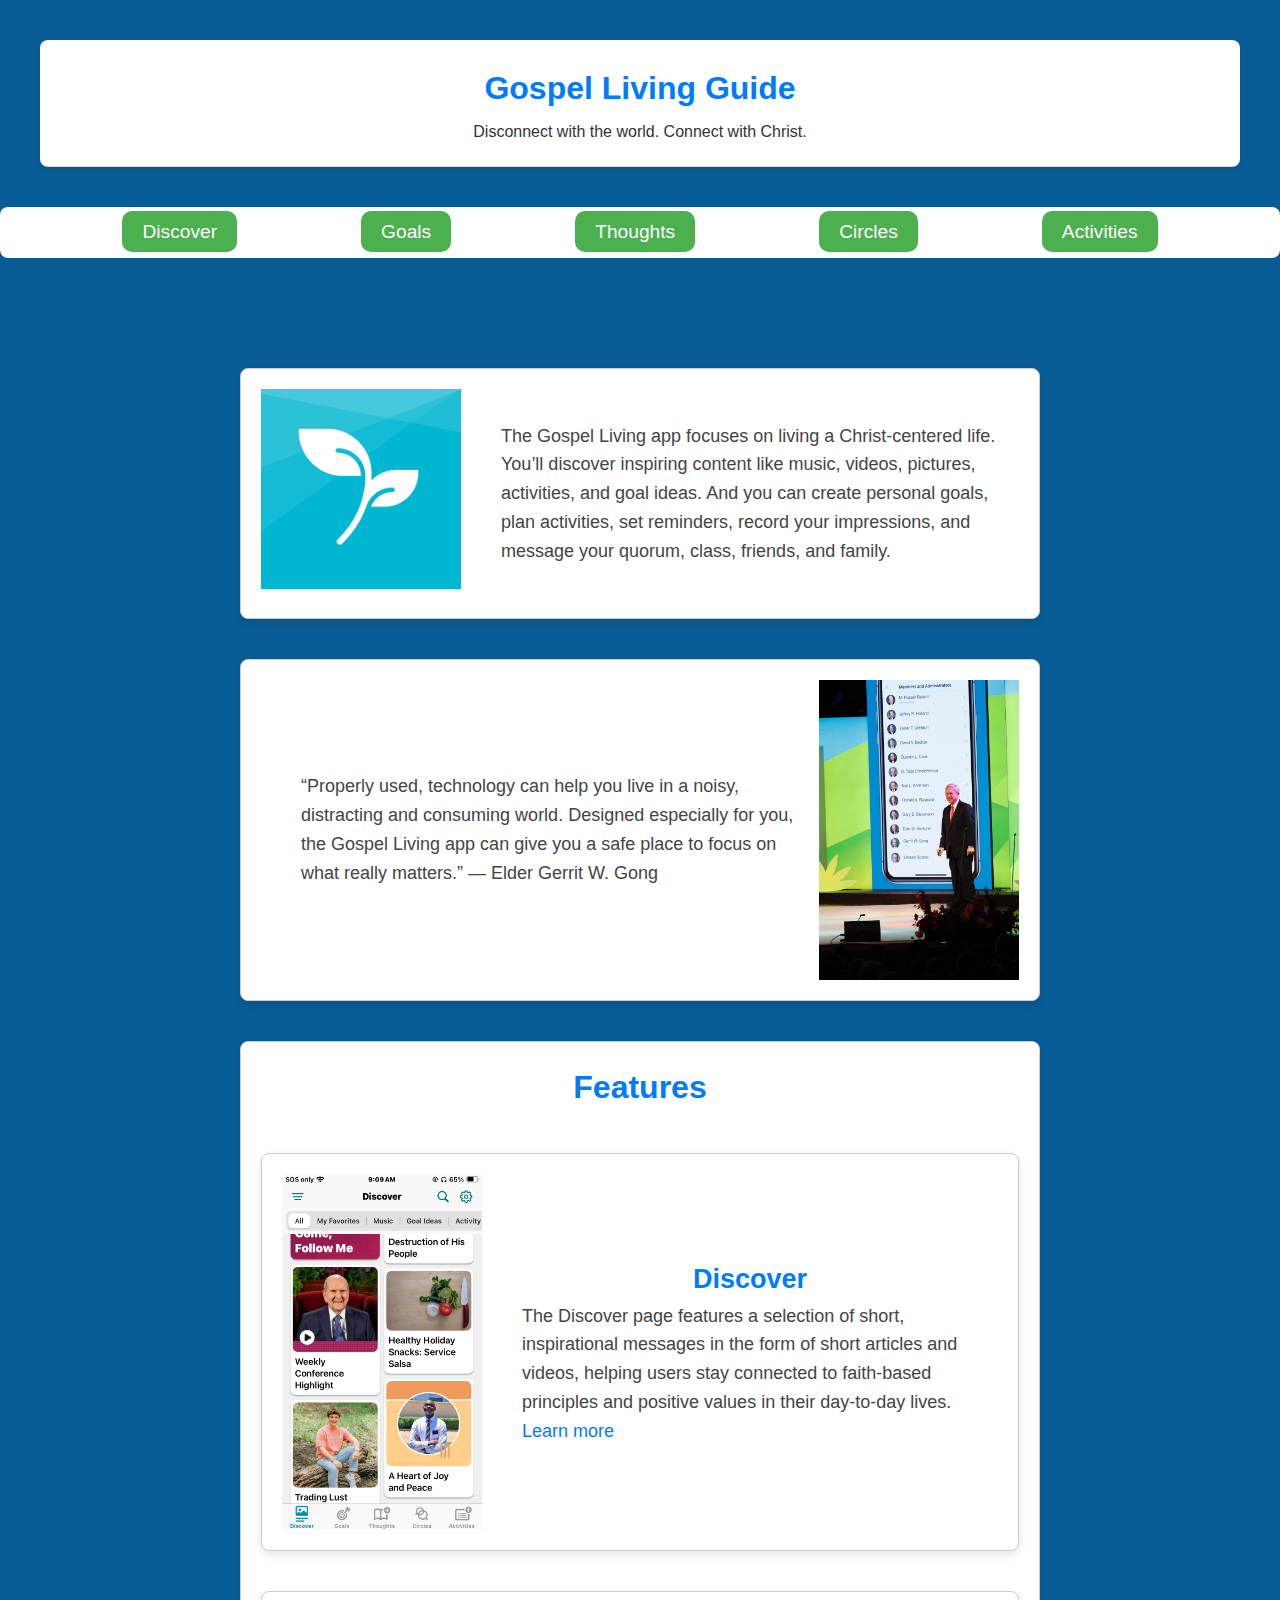
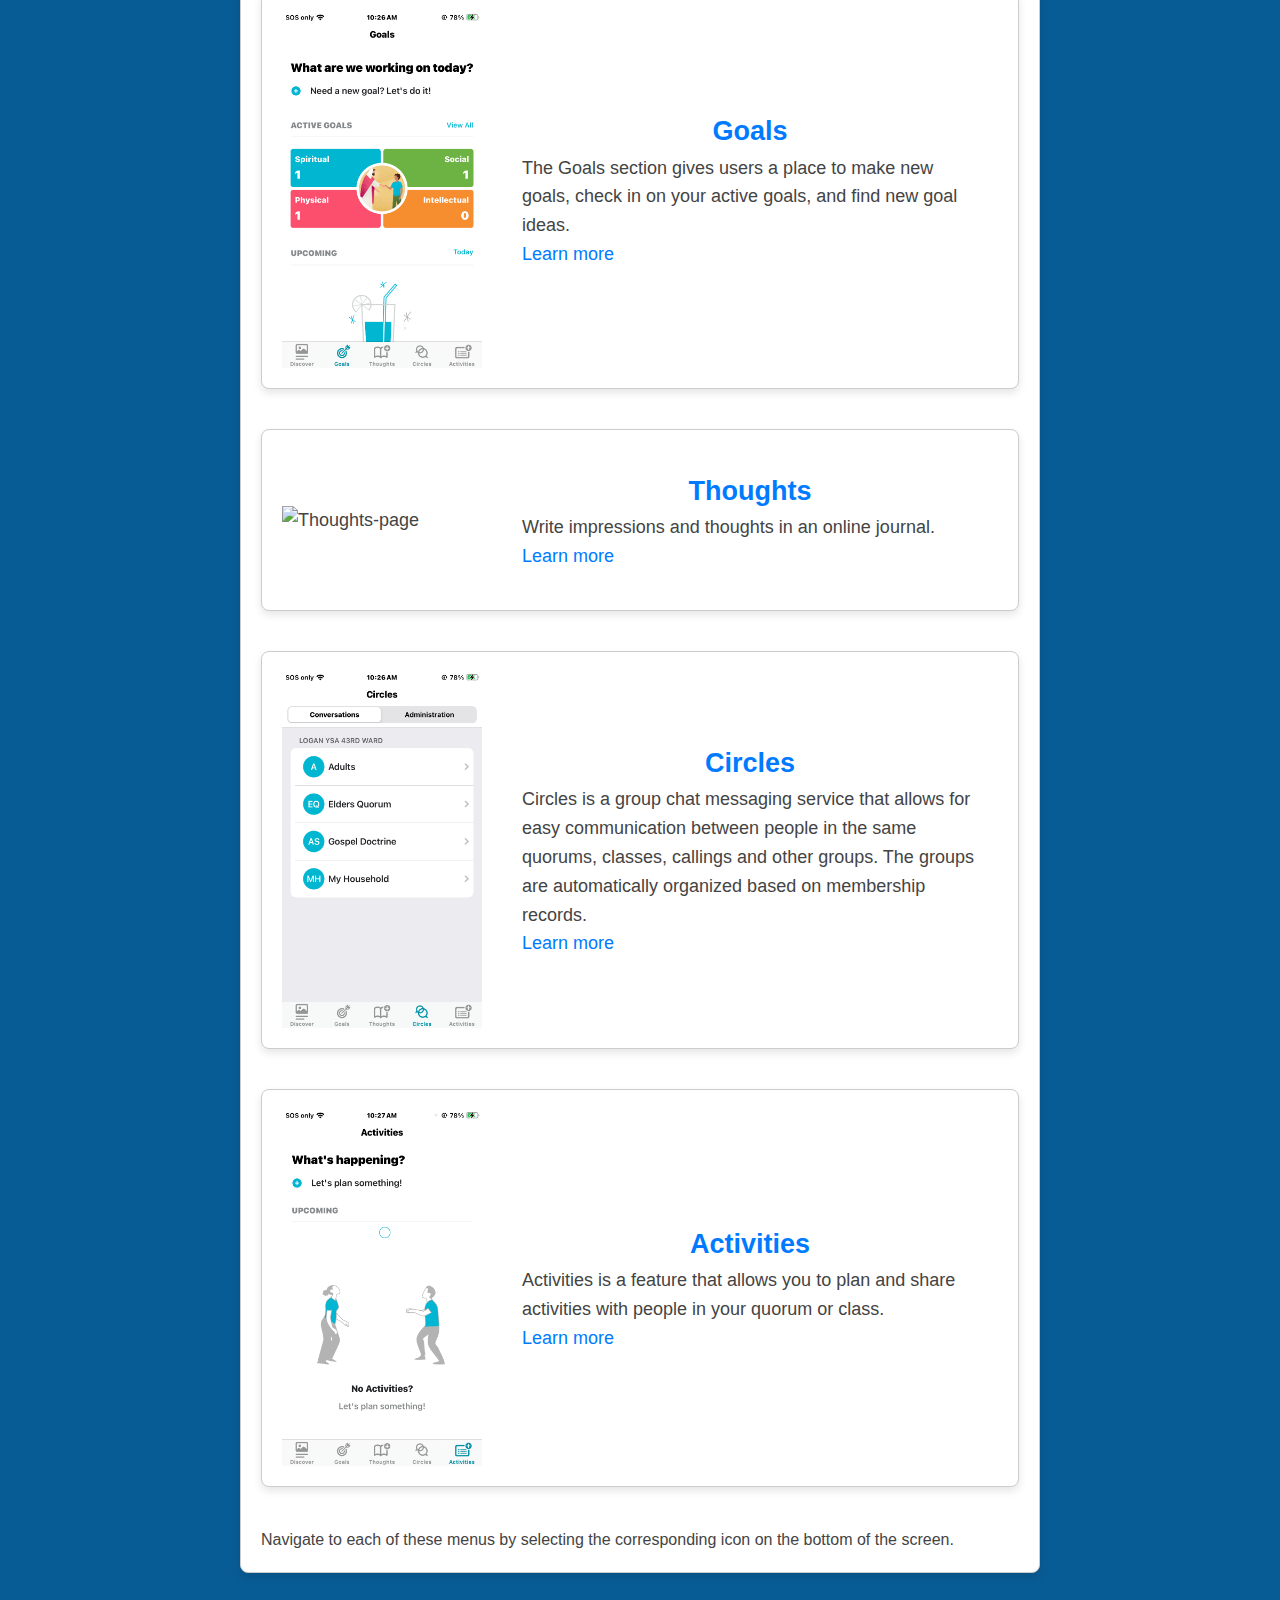
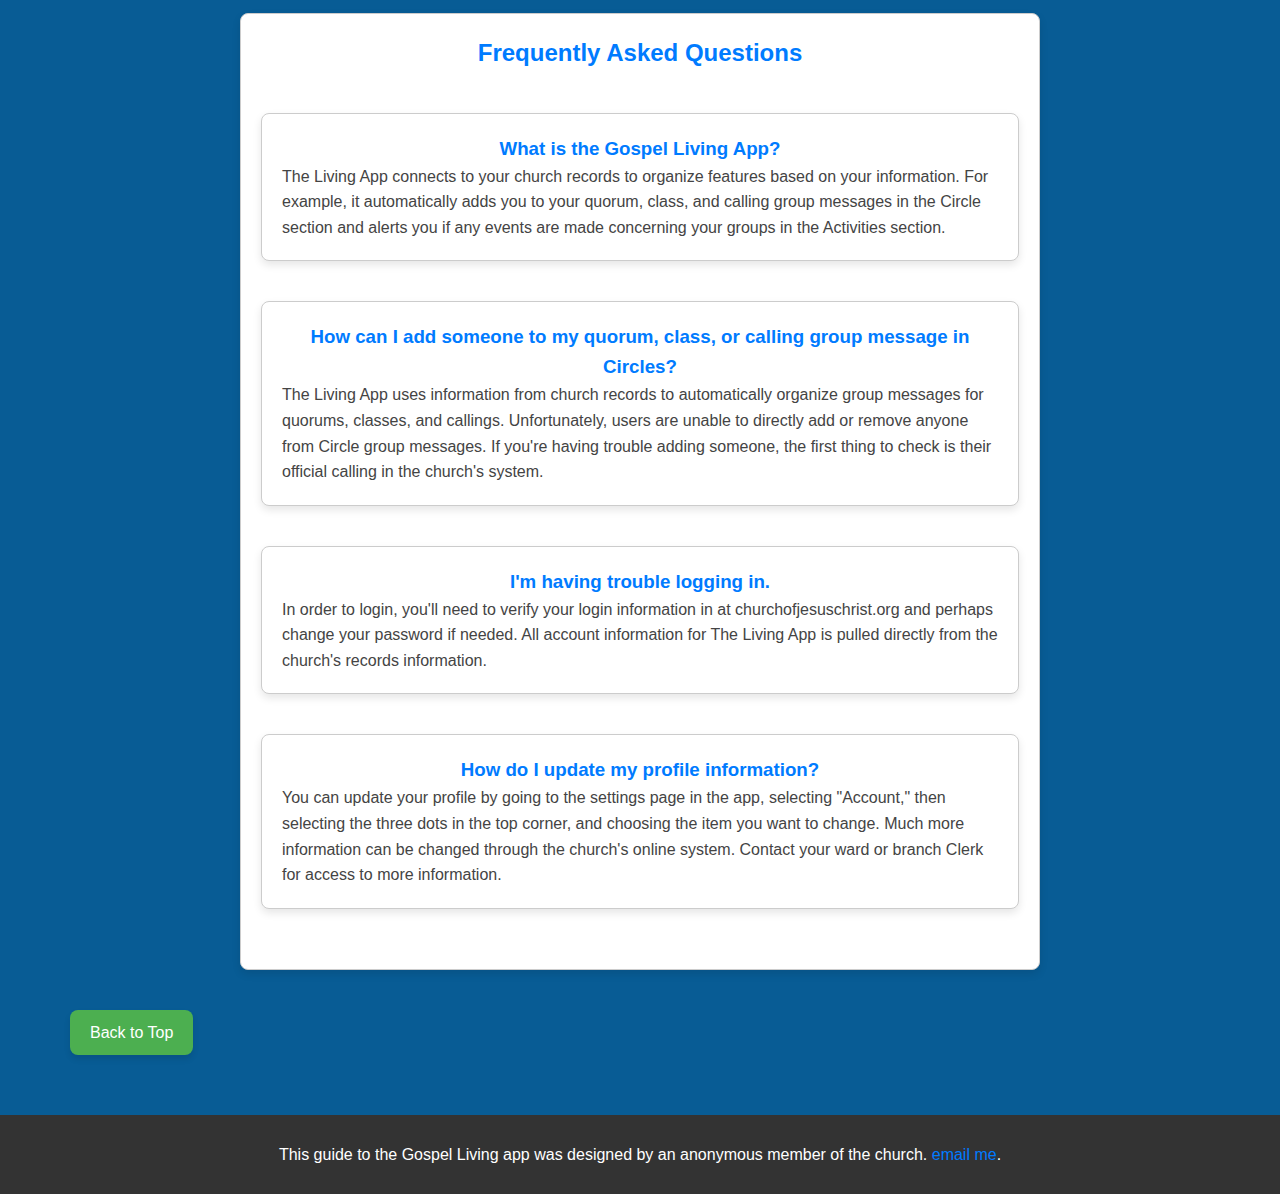
==== index.html @ 6dd14678 "moving index file to root" ====
<!DOCTYPE html>
<html lang="en">
<head>
  <meta charset="UTF-8">
  <meta name="viewport" content="width=device-width, initial-scale=1.0">
  <title>Living App Help</title>
  <link rel="stylesheet" href="directory/styles.css">
</head>

<body>

  <!-- Header Section -->
  <header id="header" class="header">
    <h1>Gospel Living Guide</h1>
    <p>Disconnect with the world. Connect with Christ.</p>
  </header>


   <!-- Navigation bar -->
   <nav id="navbar" class="navbar">
    <ul class="nav-links">
      <li><a href="directory/discover-instructions.html">Discover</a></li>
      <li><a href="directory/goals-instructions.html">Goals</a></li>
      <li><a href="directory/thoughts-instructions.html">Thoughts</a></li>
      <li><a href="directory/circles-instructions.html">Circles</a></li>
      <li><a href="directory/activities-instructions.html">Activities</a></li>
    </ul>
  </nav>
  
  <!-- Main Content Section -->
  <main>
    <!-- Introduction with image -->
    <div class="picture-paragraph">
      <div class="img">
        <img src="directory/Logo.png" alt="Gospel Living logo">
      </div>
      <p>The Gospel Living app focuses on living a Christ-centered life. You’ll discover inspiring content like music, videos, pictures, activities, and goal ideas. And you can create personal goals, plan activities, set reminders, record your impressions, and message your quorum, class, friends, and family.</p>
    </div>

    <!-- Quote from Elder Gerrit W. Gong -->
    <div class="picture-paragraph">
      <div class="img">
       
      </div>
      <p>“Properly used, technology can help you live in a noisy, distracting and consuming world. Designed especially for you, the Gospel Living app can give you a safe place to focus on what really matters.” — Elder Gerrit W. Gong</p>
     <img src="directory/Gerrit W Gong.jpg" alt="Elder Gerrit W. Gong">
    </div>
  
   

    <!--Features-->
  <section id="section" class="faq-item">
    <div>
      <h1>Features</h1>
    </div>

  <div class="picture-paragraph" >
    <img class= "img-feature" src="directory/iOS-Discover-Home.jpeg" alt="Discover-page">
    <article class="features-list">
      <h2>Discover</h2>
      <p>The Discover page features a selection of short, inspirational messages in the form of short articles and videos, 
        helping users stay connected to faith-based principles and positive values in their day-to-day lives.</p><a href="discover-instructions.html">Learn more</a>
    </article>
  </div>

  <div class="picture-paragraph">
    <img class="img-feature" src="directory/iOS-Goals-Home.PNG" alt="Goals-page">
    <article class="features-list">
      <h2>Goals</h2>
      <p>The Goals section gives users a place to make new goals, check in on your active goals, and find new goal ideas.</p><a href="goals-instructions.html">Learn more</a>
    </article>
  </div>

  <div class="picture-paragraph">
    <img class="img-feature" src="directory/iOS-thoughts- Home.PNG" alt="Thoughts-page">
    <article class="features-list">
      <h2>Thoughts</h2>
      <p>Write impressions and thoughts in an online journal.</p><a href="directory/thoughts-instructions.html">Learn more</a>
    </article>
  </div>

  <div class="picture-paragraph">
    <img class="img-feature" src="directory/iOS-Circles-Home.PNG" alt="Circles-page">
    <article class="features-list">
      <h2>Circles</h2>
      <p>Circles is a group chat messaging service that allows for easy communication between people in the same quorums, classes, callings and other groups. 
        The groups are automatically organized based on membership records.</p><a href="directory/circles-instructions.html" >Learn more</a>
    </article>
  </div>

  <div class="picture-paragraph">
    <img class="img-feature" src="directory/iOS-Activities-Home.PNG" alt="Activities-page">
    <article class="features-list">
      <h2>Activities</h2>
      <p>Activities is a feature that allows you to plan and share activities with people in your quorum or class.</p> <a href="activities-instructions.html">Learn more</a>
    </article>
    </div>
  <p>Navigate to each of these menus by selecting the corresponding icon on the bottom of the screen.</p>
  </section>
    
  
   

    <!-- FAQ Section -->
    <section id="faq" class="faq-item">
      <h2>Frequently Asked Questions</h2>
      <article class="faq-item">
        <h3>What is the Gospel Living App?</h3>
        <p>The Living App connects to your church records to organize features based on your information. For example, it automatically adds you to your quorum, class, and calling group messages in the Circle section and alerts you if any events are made concerning your groups in the Activities section.</p>
      </article>
      <article class="faq-item">
        <h3>How can I add someone to my quorum, class, or calling group message in Circles?</h3>
        <p>The Living App uses information from church records to automatically organize group messages for quorums, classes, and callings. Unfortunately, users are unable to directly add or remove anyone from Circle group messages. If you're having trouble adding someone, the first thing to check is their official calling in the church's system.</p>
      </article>
      <article class="faq-item">
        <h3>I'm having trouble logging in.</h3>
        <p>In order to login, you'll need to verify your login information in at churchofjesuschrist.org and perhaps change your password if needed. All account information for The Living App is pulled directly from the church's records information.</p>
      </article>
      <article class="faq-item">
        <h3>How do I update my profile information?</h3>
        <p>You can update your profile by going to the settings page in the app, selecting "Account," then selecting the three dots in the top corner, and choosing the item you want to change. Much more information can be changed through the church's online system. Contact your ward or branch Clerk for access to more information.</p>
      </article>
    </section>
  <div>
    <a href=#header class="scroll-to-top-button">Back to Top</a>
  </div>
  </main>

  
  <footer>
    <p class="centered-paragraph">This guide to the Gospel Living app was designed by an anonymous member of the church. <a href="mailto:isaac2ferg3@gmail.com">email me</a>.</p>
  </footer>

</body>
</html>
---- directory/styles.css ----
/* Global Reset */
* {
  margin: 0;
  padding: 0;
  box-sizing: border-box;
}

html {
  scroll-behavior: smooth;
}

/* Body Styles */
body {
  font-family: 'Arial', 'Helvetica', sans-serif;
  background-color: #085c95; 
  color: #444; 
  margin: 0;
  padding: 0;
  line-height: 1.6;
}

h1, h2, h3 {
  text-align: center;
  color: #007BFF; 
}

/* Header Styles */
.header {
  background-color: #fff;
  color: #333;
  text-align: center;
  padding: 20px 10px;
  margin-left: auto;
  margin-right: auto;
  margin-top: 40px;
  border-bottom: 1px solid #ddd;
  box-shadow: 0 2px 4px rgba(0, 0, 0, 0.1);
  font-family: Helvetica;
  line-height: 1.8;
  border-radius: 8px;
  width: 100%;
  max-width: 1200px;
}

/* FAQ Section */
.faq-item {
  margin-bottom: 15px;
  background-color: #fff;
  padding: 30px;
  border: 1px solid #ccc;
  border-radius: 8px;
  box-shadow: 0 4px 8px rgba(0, 0, 0, 0.1);
  padding: 20px;
  margin: 40px auto;
  max-width: 800px;
  box-sizing: border-box; 
}

/* Footer */
footer {
  text-align: center;
  padding: .1rem;
  background-color: #333;
  color: #fff;
  position: relative; 
  width: 100%;
  margin-top: 30px;
  
}

/*List styles*/

ol.top-level{
  padding: 20px;
}


/* Links */
a {
  color: #007bff;
  text-decoration: none;
}

a:hover {
  text-decoration: underline;
}

/* Centered Content */
.centered-paragraph {
  text-align: center;
  color: white;
  padding: 25px
}

/* Back to Home Button */
.back-to-home-button {
  display: inline-block;
  padding: 10px 20px;
  font-size: 16px;
  text-decoration: none;
  color: white;
  background-color: #4CAF50;
  border: none;
  border-radius: 8px;
  box-shadow: 0 4px 6px rgba(0, 0, 0, 0.1);
  transition: all 0.3s ease;
  position: fixed;
  top: 10px;
  right: 10px;
  z-index: 1000;
}

.back-to-home-button:hover {
  background-color: #419543;
  box-shadow: 0 6px 8px rgba(0, 0, 0, 0.2);
  transform: scale(1.05);
}

.back-to-home-button:active {
  background-color: #003f7f;
  box-shadow: 0 3px 4px rgba(0, 0, 0, 0.2);
  transform: scale(0.98);
}

/* Scroll to Top button*/
.scroll-to-top-button {
  display: inline-block;
  padding: 10px 20px;
  font-size: 16px;
  text-decoration: none;
  color: white;
  background-color: #4CAF50;
  border: none;
  border-radius: 8px;
  box-shadow: 0 4px 6px rgba(0, 0, 0, 0.1);
  transition: all 0.3s ease;
  position: bottom;
  top: 10px;
  right: 10px;
  z-index: 1000;
}

.scroll-to-top-button:hover {
  background-color: #419543;
  box-shadow: 0 6px 8px rgba(0, 0, 0, 0.2);
  transform: scale(1.05);
}

.scroll-to-top-button:active {
  background-color: #003f7f;
  box-shadow: 0 3px 4px rgba(0, 0, 0, 0.2);
  transform: scale(0.98);
}

/* General Paragraph */
.general-paragraph {
  background-color: #fff;
  padding: 15px;
  border: 1px solid #ccc;
  border-radius: 8px;
  box-shadow: 0 4px 8px rgba(0, 0, 0, 0.1);
  padding: 20px;
  margin: 40px auto;
  max-width: 800px;
  box-sizing: border-box; 
}

.general-paragraph li {
  margin: 20px;
  padding: 10px;
}

.general-paragraph li b {
  color: #007BFF;
}

.general-paragraph li b:hover {
  text-decoration: underline;
  cursor: pointer;
}

.general-paragraph h1 {
  font-size: 24px;
  color: #333;
  font-weight: bold;
  text-align: left;
  margin-bottom: 20px;
}

/* Responsive Design */
@media (max-width: 768px) {
  .tabs {
    flex-direction: column;
  }

  .side-menu {
    width: 250px;
  }

  section {
    margin: 10px;
    padding: 15px;
  }

  
}

/* NavBar */
.navbar {
  background-color: #fff;
  padding: 10px 20px;
  text-align: center;
  border-radius: 8px;
  margin: 40px auto;
}

.nav-links {
  list-style-type: none;
  display: flex;
  justify-content: center;
  gap: 10%; 
  padding: 0;
  margin: 0;
}

.nav-links li {
  margin: 0;
}

.nav-links a {
  text-decoration: none;
  color: #fff;
  background-color: #4CAF50;
  font-size: 1.2em;
  padding: 10px 20px;
  border-radius: 10px;
  transition: background-color 0.3s ease;
}

.nav-links a:hover {
  background-color: #45a049;
  text-decoration: underline;
  cursor: pointer;
}

.nav-links a:focus {
  outline: none;
  box-shadow: 0 0 5px 2px rgba(72, 153, 77, 0.6);
}


@media (max-width: 600px) {
  .navbar {
    padding: 15px 10px; 
    text-align: left; 
  }

  .nav-links {
    flex-direction: column;
    justify-content: flex-start; 
    gap: 10px; 
    padding: 0;
    margin-top: 20px; 
  }

  .nav-links a {
    padding: 15px; 
    font-size: 1em; 
    width: 100%;
    box-sizing: border-box; 
    text-align: center; 
  }
}




main {
  width: 100%;
  max-width: 1200px; 
  margin: 0 auto; 
  padding: 30px; 
}

/* Image Styling */
img {
  width: 100%; 
  height: auto; 
}

.img-feature {
  width: 35%;
  height: auto;
}

.features-list {
  width: 75%;
  text-align: none;
  padding: 20px;

}

.picture-paragraph {
  display: flex;
  gap: 20px;
  align-items: center;
  justify-content: flex-start;
  background-color: #fff;
  padding: 30px;
  border: 1px solid #ccc;
  border-radius: 8px;
  box-shadow: 0 4px 8px rgba(0, 0, 0, 0.1);
  padding: 20px;
  margin: 40px auto;
  max-width: 800px;
  box-sizing: border-box; 
  font-size: large;
  


}

.picture-paragraph .img {
  margin-right: 20px;
  
}

.picture-paragraph img {
  max-width: 200px;
  height: auto;
  align-items: left;
 
}

.picture-paragraph p {
  flex: 1;
  max-width: 700px;
  line-height: 1.6;
}




/* Content Box Styling */
.content-box {
  font-size: large;
  display: flex;
  flex-direction: column; 
  box-shadow: 0 4px 6px rgba(0, 0, 0, 0.1);
  border-radius: 8px;
  background-color: #ffffff;
  padding: 20px;
  
  margin: 40px auto;
  max-width: 800px;
  box-sizing: border-box; 
  float: center;
}


.content-box img {
  display: block; 
  max-width: 60%; 
  height: auto; 
  border-radius: 8px;
  object-fit: cover; 
  margin: 16px 0; 
  margin-left: 0; 
  border: 3px solid #0078d4;
}


.content-box .text-content {
  flex: 1;
  display: flex;
  flex-direction: column; 
  gap: 16px; 
  
}


.content-box .text-content h2,
.content-box .text-content h3 {
  margin: 0;
  font-size: 1.75em; 
  color: #333;
}


.content-box .text-content p {
  margin: 0;
  font-size: 11em; 
  color: #555;
  line-height: 1.8; 
}

.content-box .text-content ul {
  margin: 0;
  padding-left: 30px; 
  list-style: disc; 
  font-size: 1.1em; 
  color: #555;
  padding-left: 20px;
}

.content-box .text-content ul li {
  margin-bottom: 10px; 
  display: flex;
  align-items: center; 
}

.content-box .text-content ul li img {
  max-width: 20px; 
  height: 20px;
  margin-right: 10px; 
  border-radius: 4px;
  object-fit: cover;
}


@media (max-width: 768px) {
  .content-box {
    padding: 30px;
    margin: 20px;
  }

  .content-box .text-content h2,
  .content-box .text-content h3 {
    font-size: 1.5em; 
  }

  .content-box .text-content ul li img {
    max-width: 18px; 
    height: 18px;
  }

  .content-box .text-content p,
  .content-box .text-content ul {
    font-size: 1em; 
  }
}


@media (max-width: 768px) {
  img {
    display: none;
  }
  body {
    margin: 5px;
}
}
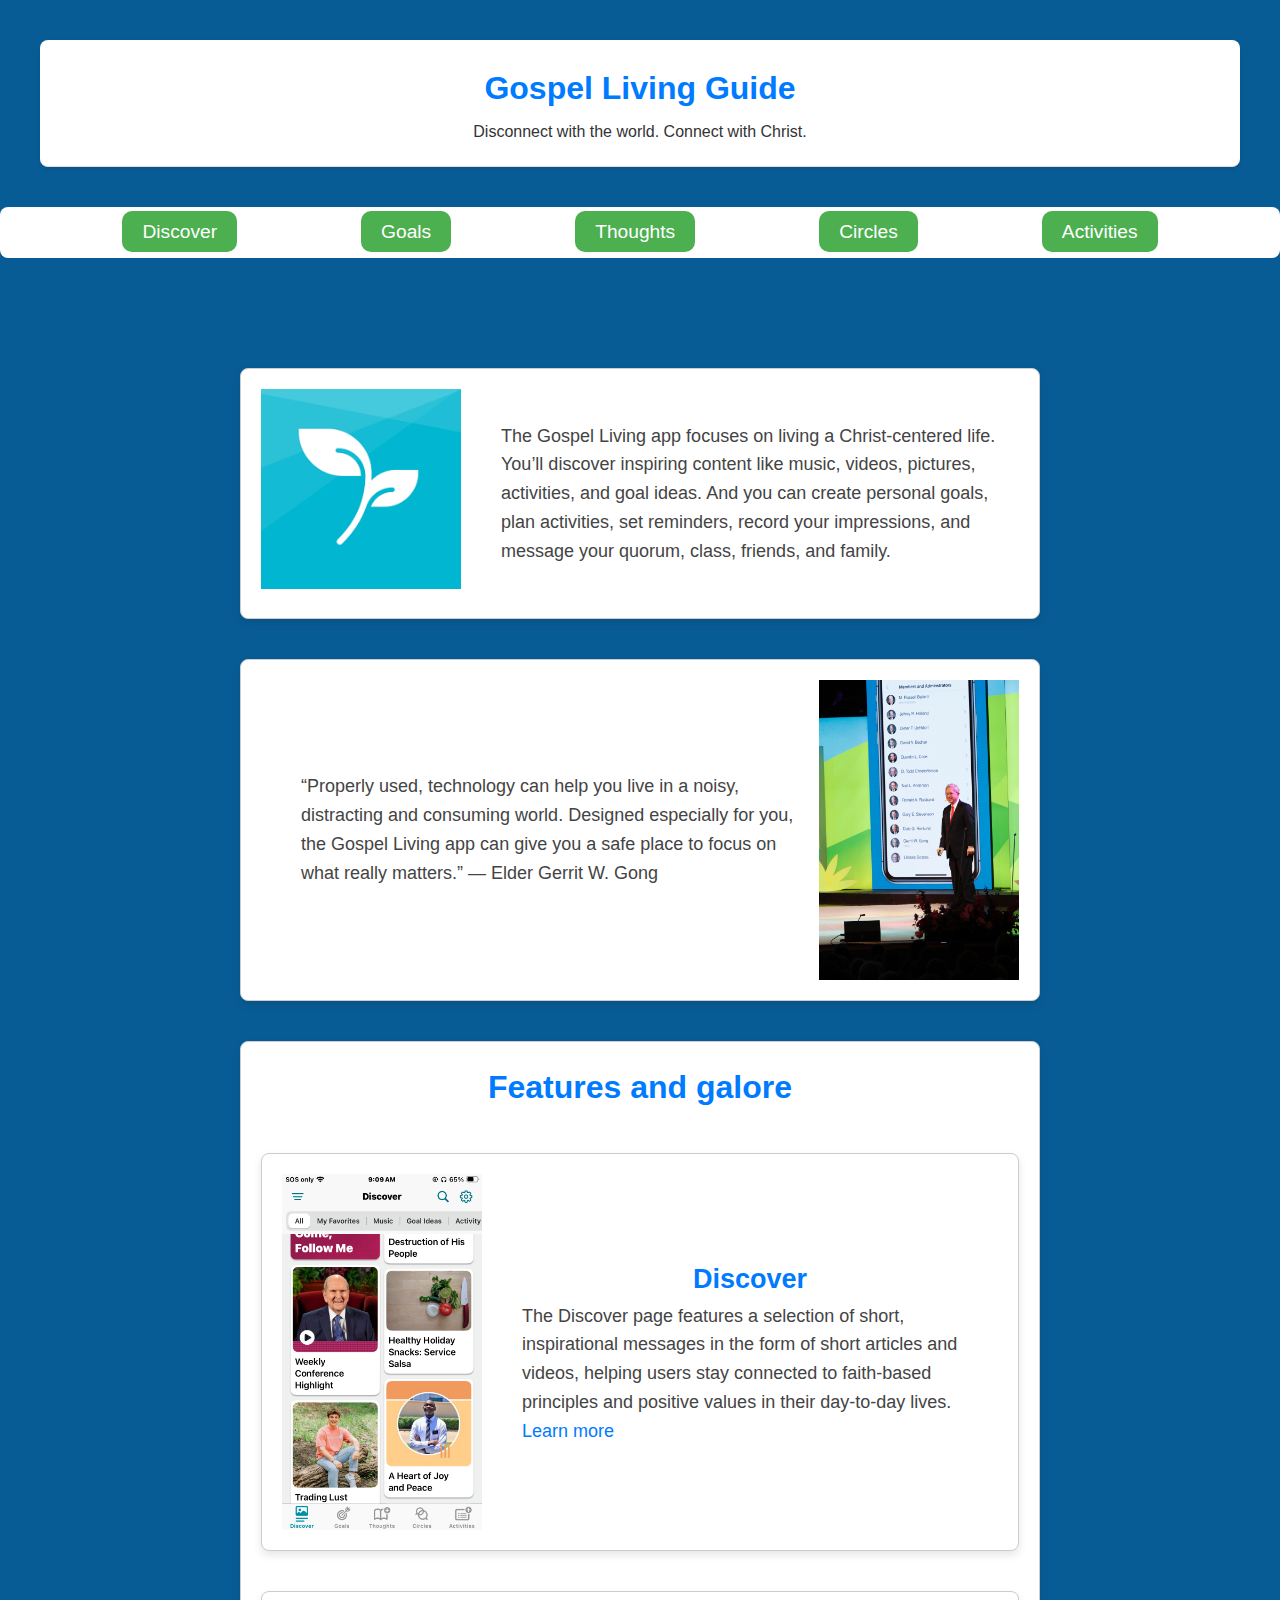
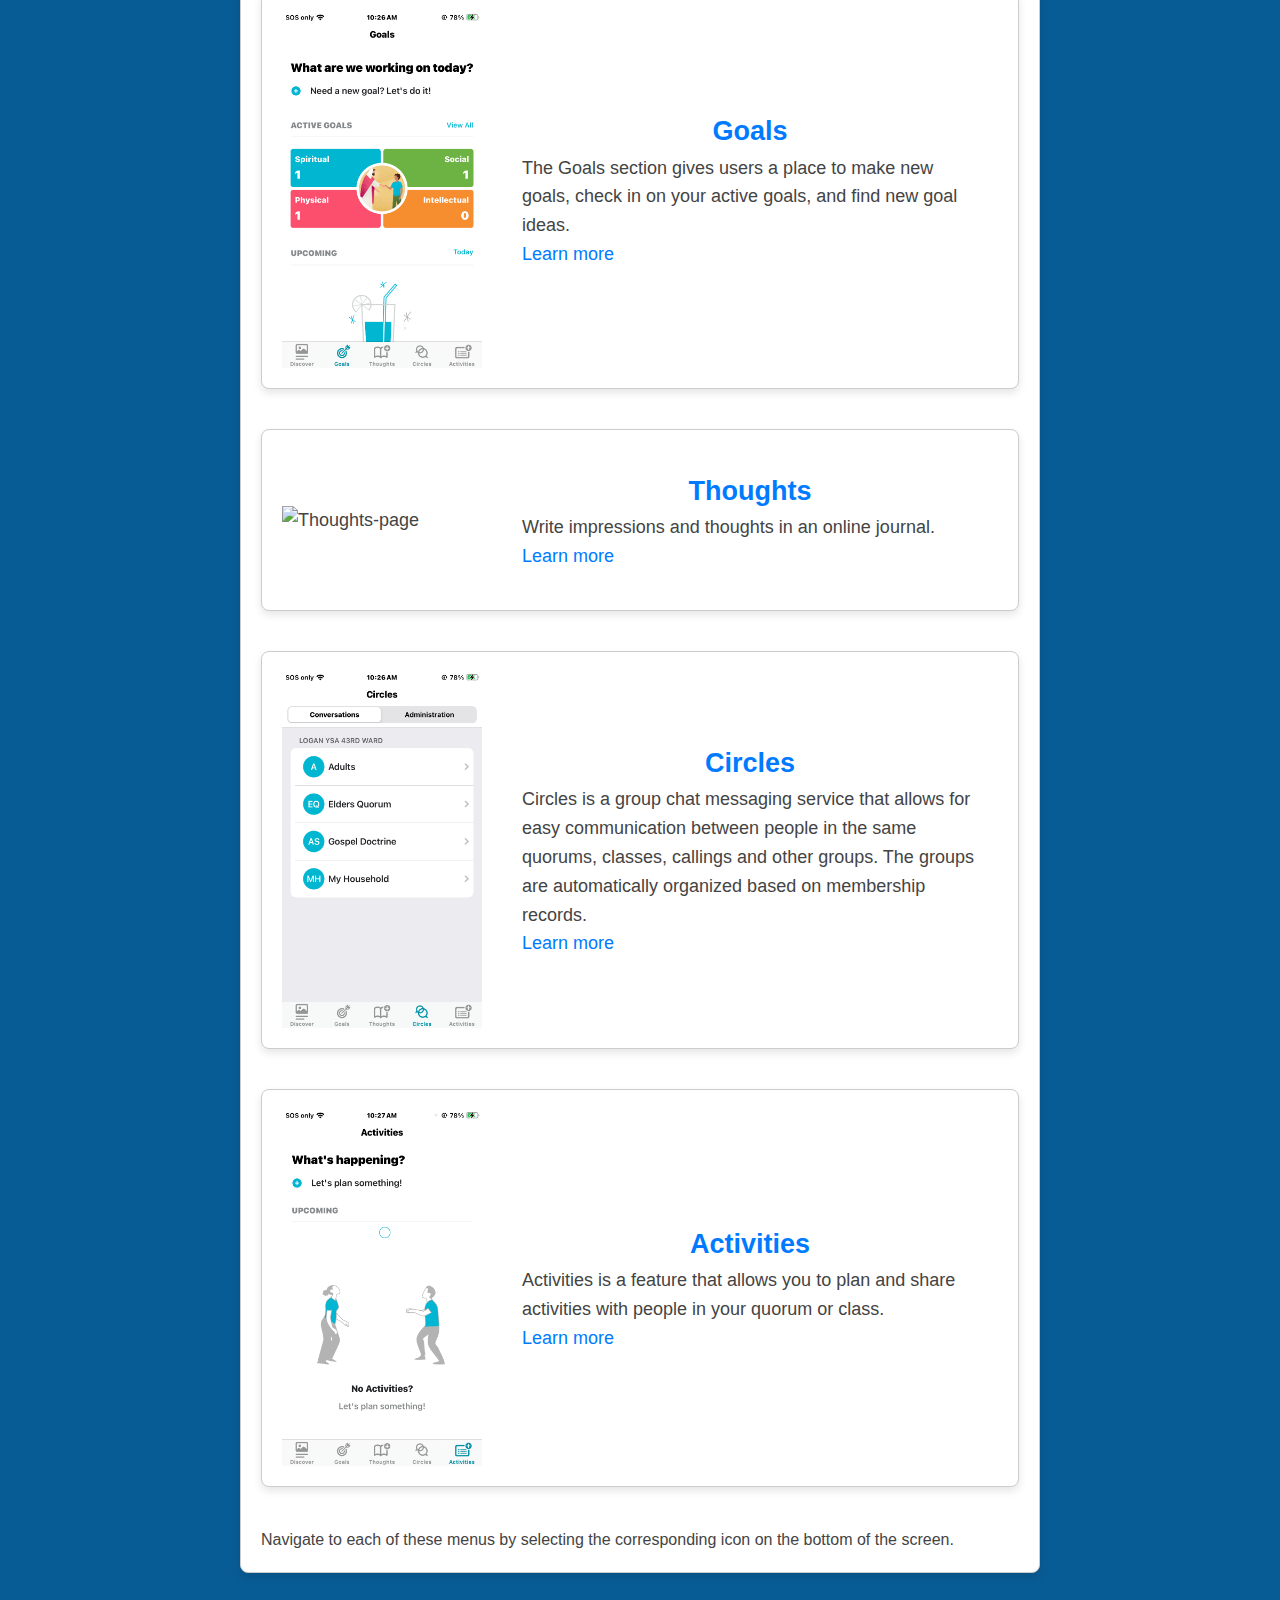
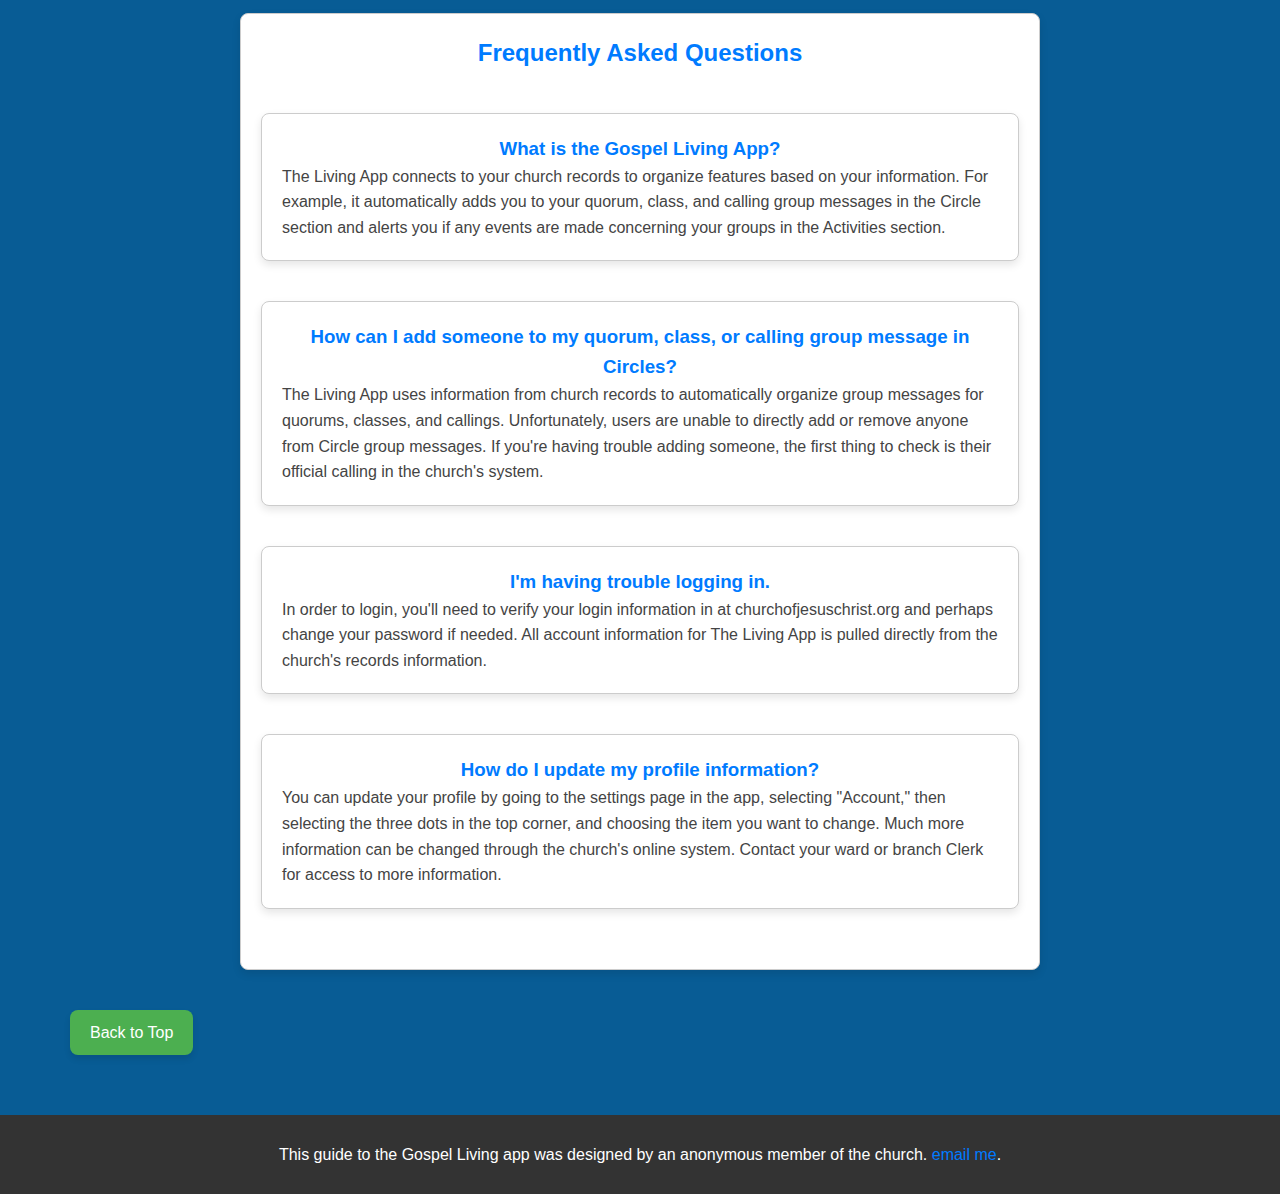
==== commit aaec0d57: "test update" ====
--- a/index.html
+++ b/index.html
@@ -51,7 +51,7 @@
     <!--Features-->
   <section id="section" class="faq-item">
     <div>
-      <h1>Features</h1>
+      <h1>Features and galore</h1>
     </div>
 
   <div class="picture-paragraph" >
@@ -59,7 +59,7 @@
     <article class="features-list">
       <h2>Discover</h2>
       <p>The Discover page features a selection of short, inspirational messages in the form of short articles and videos, 
-        helping users stay connected to faith-based principles and positive values in their day-to-day lives.</p><a href="discover-instructions.html">Learn more</a>
+        helping users stay connected to faith-based principles and positive values in their day-to-day lives.</p><a href="directory/discover-instructions.html">Learn more</a>
     </article>
   </div>
 
@@ -67,7 +67,7 @@
     <img class="img-feature" src="directory/iOS-Goals-Home.PNG" alt="Goals-page">
     <article class="features-list">
       <h2>Goals</h2>
-      <p>The Goals section gives users a place to make new goals, check in on your active goals, and find new goal ideas.</p><a href="goals-instructions.html">Learn more</a>
+      <p>The Goals section gives users a place to make new goals, check in on your active goals, and find new goal ideas.</p><a href="directory/goals-instructions.html">Learn more</a>
     </article>
   </div>
 
@@ -92,7 +92,7 @@
     <img class="img-feature" src="directory/iOS-Activities-Home.PNG" alt="Activities-page">
     <article class="features-list">
       <h2>Activities</h2>
-      <p>Activities is a feature that allows you to plan and share activities with people in your quorum or class.</p> <a href="activities-instructions.html">Learn more</a>
+      <p>Activities is a feature that allows you to plan and share activities with people in your quorum or class.</p> <a href="directory/activities-instructions.html">Learn more</a>
     </article>
     </div>
   <p>Navigate to each of these menus by selecting the corresponding icon on the bottom of the screen.</p>
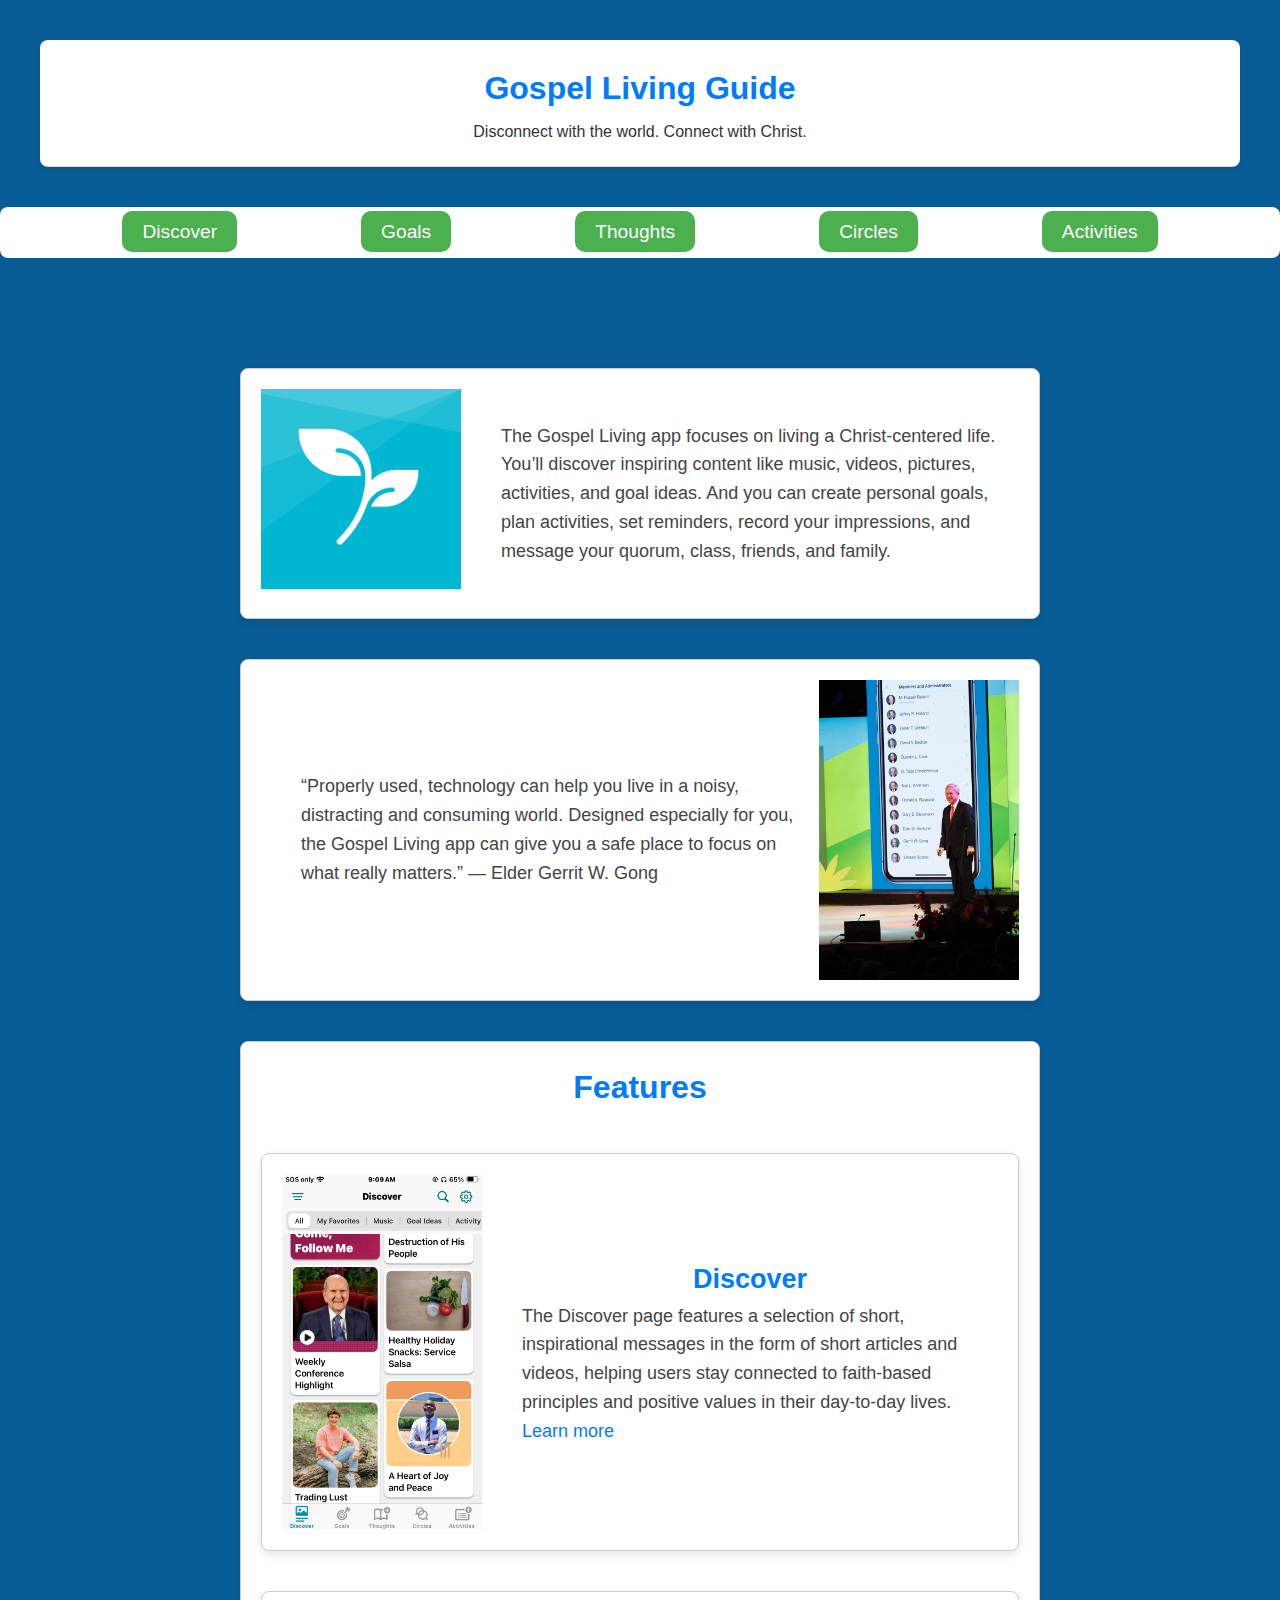
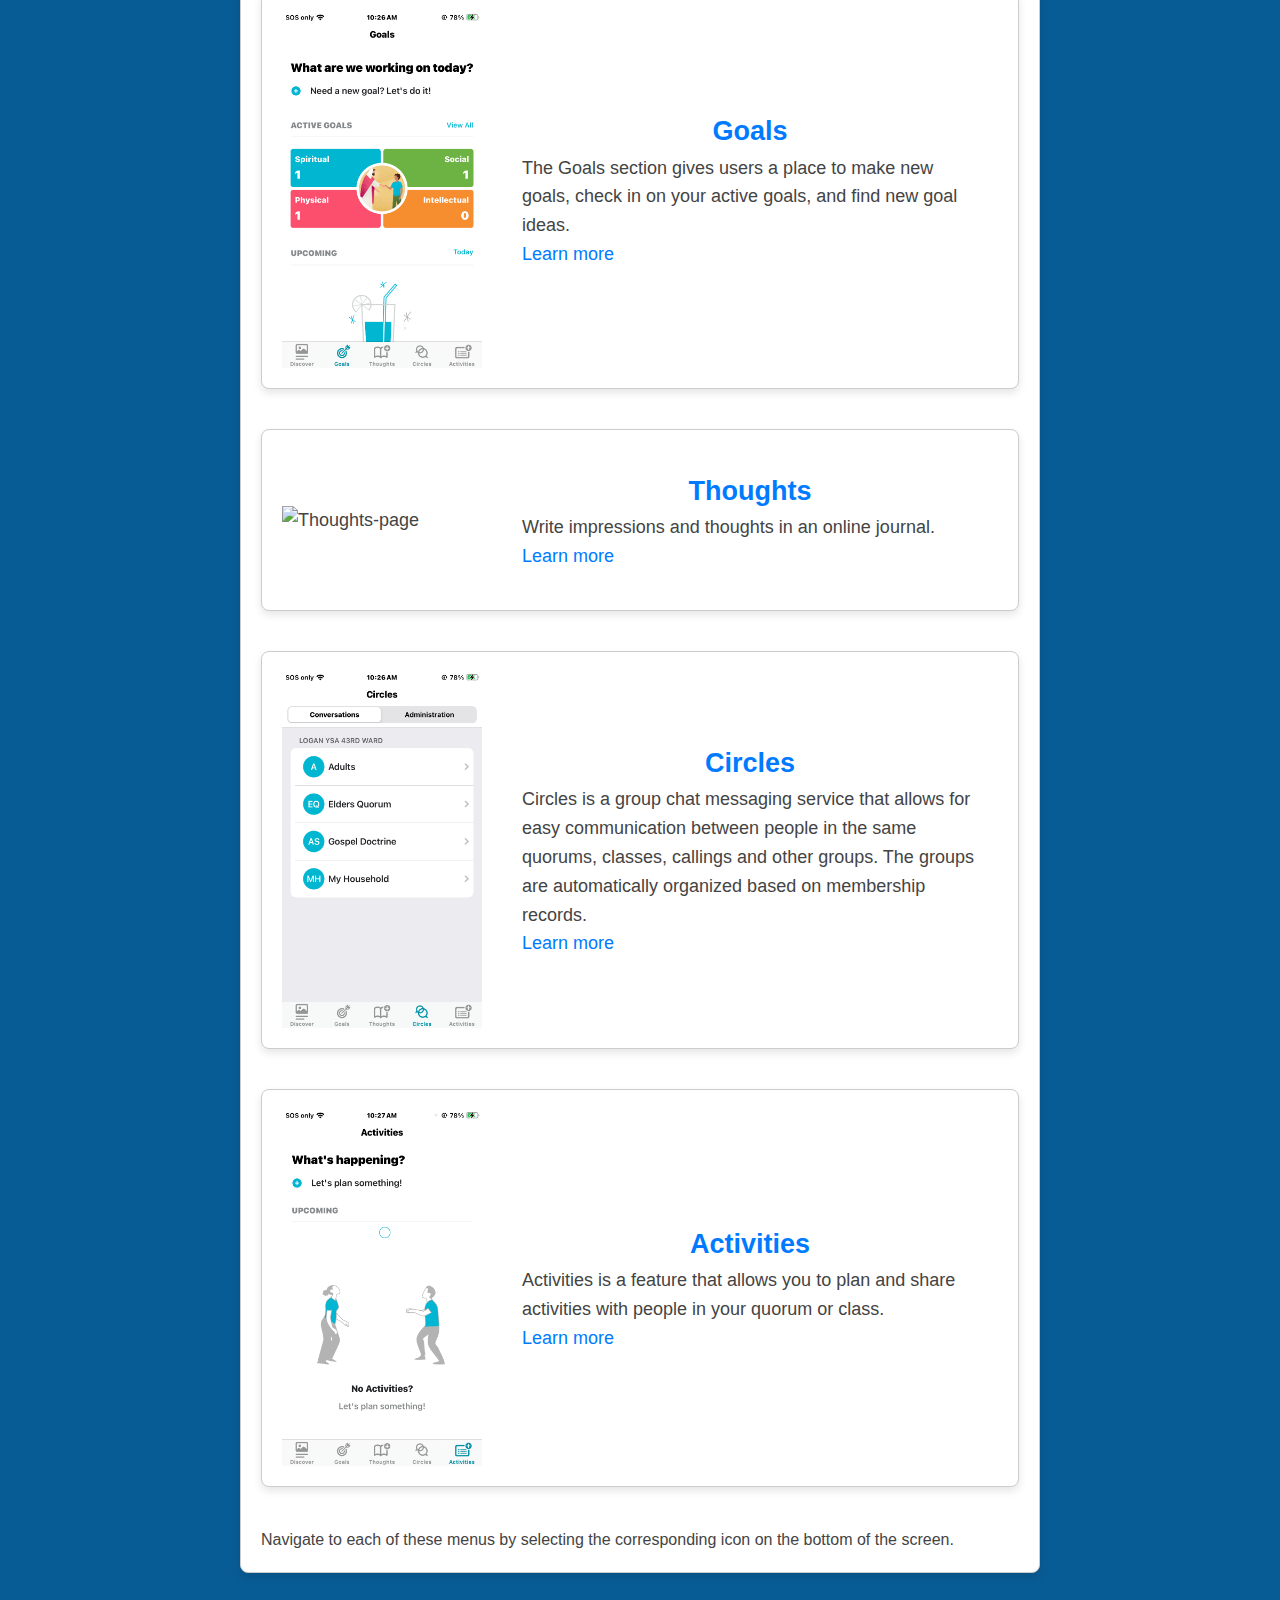
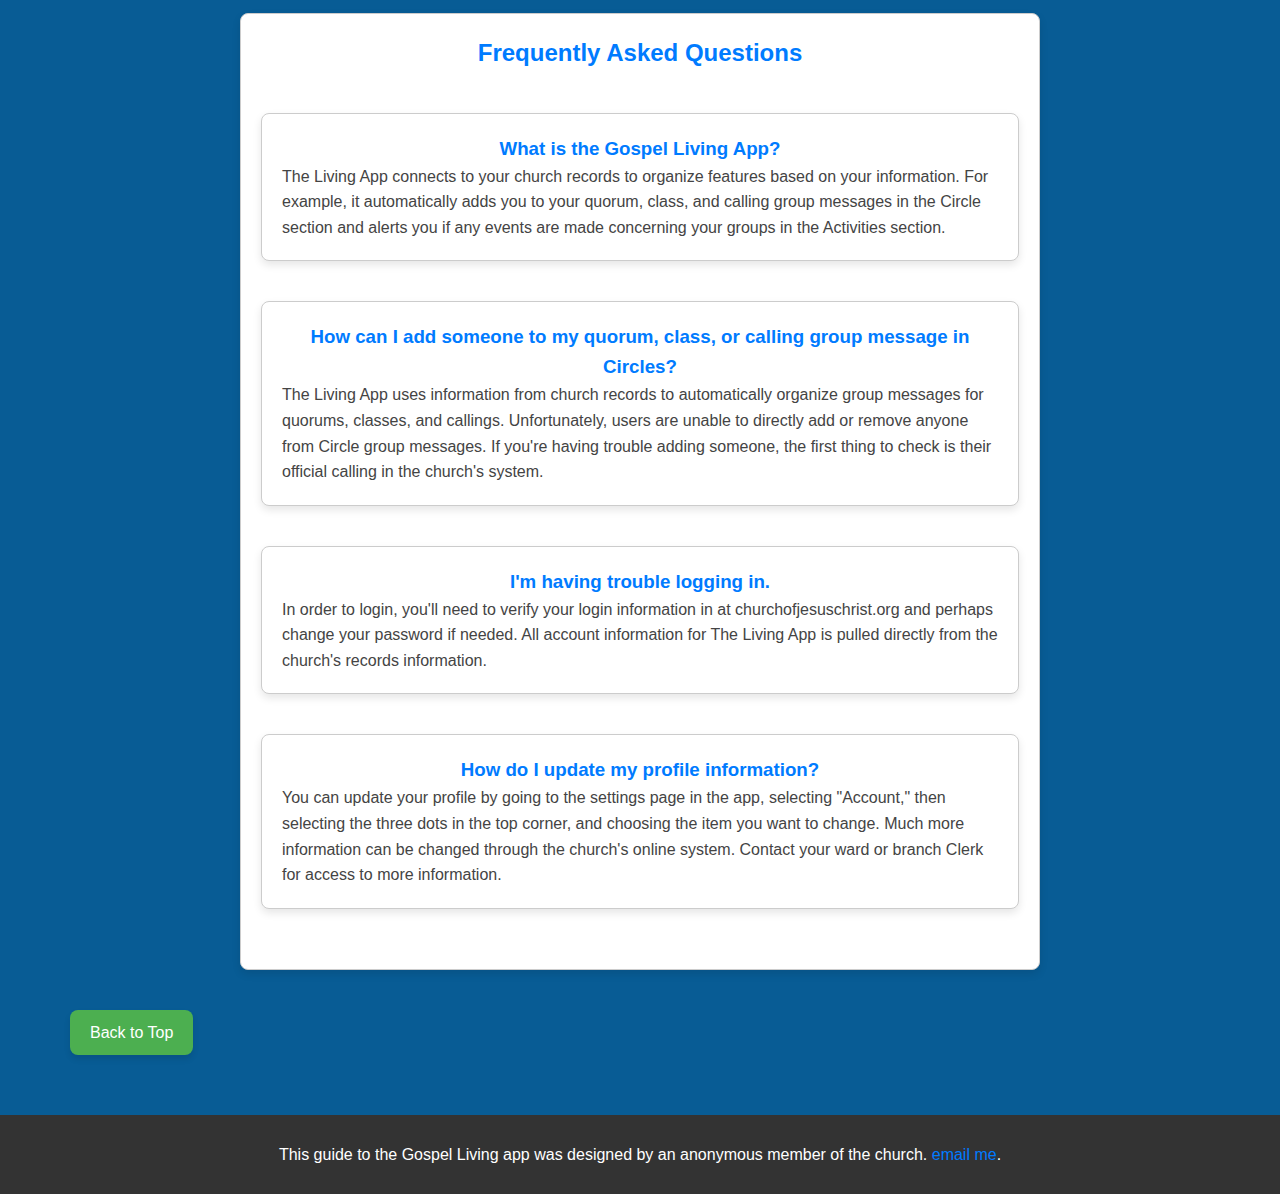
==== commit c2a3996a: "fixed test heading" ====
--- a/index.html
+++ b/index.html
@@ -51,7 +51,7 @@
     <!--Features-->
   <section id="section" class="faq-item">
     <div>
-      <h1>Features and galore</h1>
+      <h1>Features</h1>
     </div>
 
   <div class="picture-paragraph" >
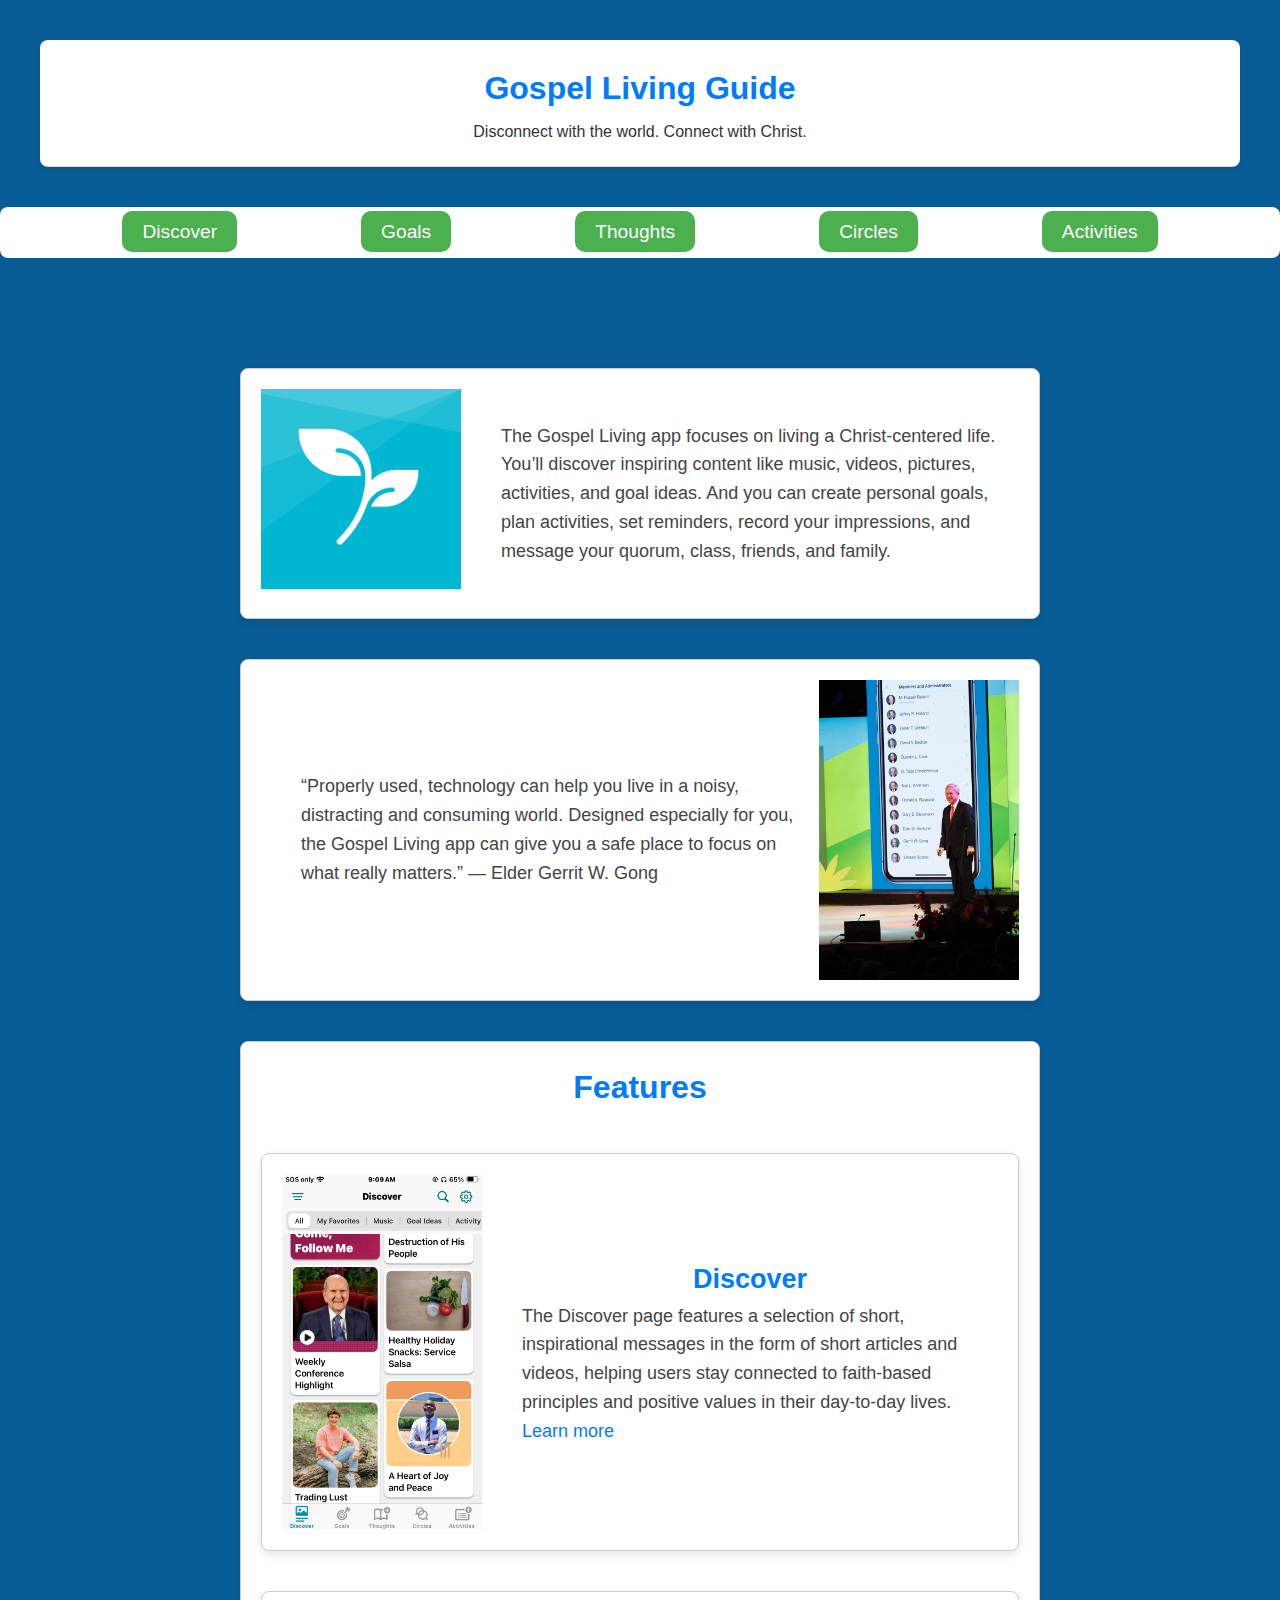
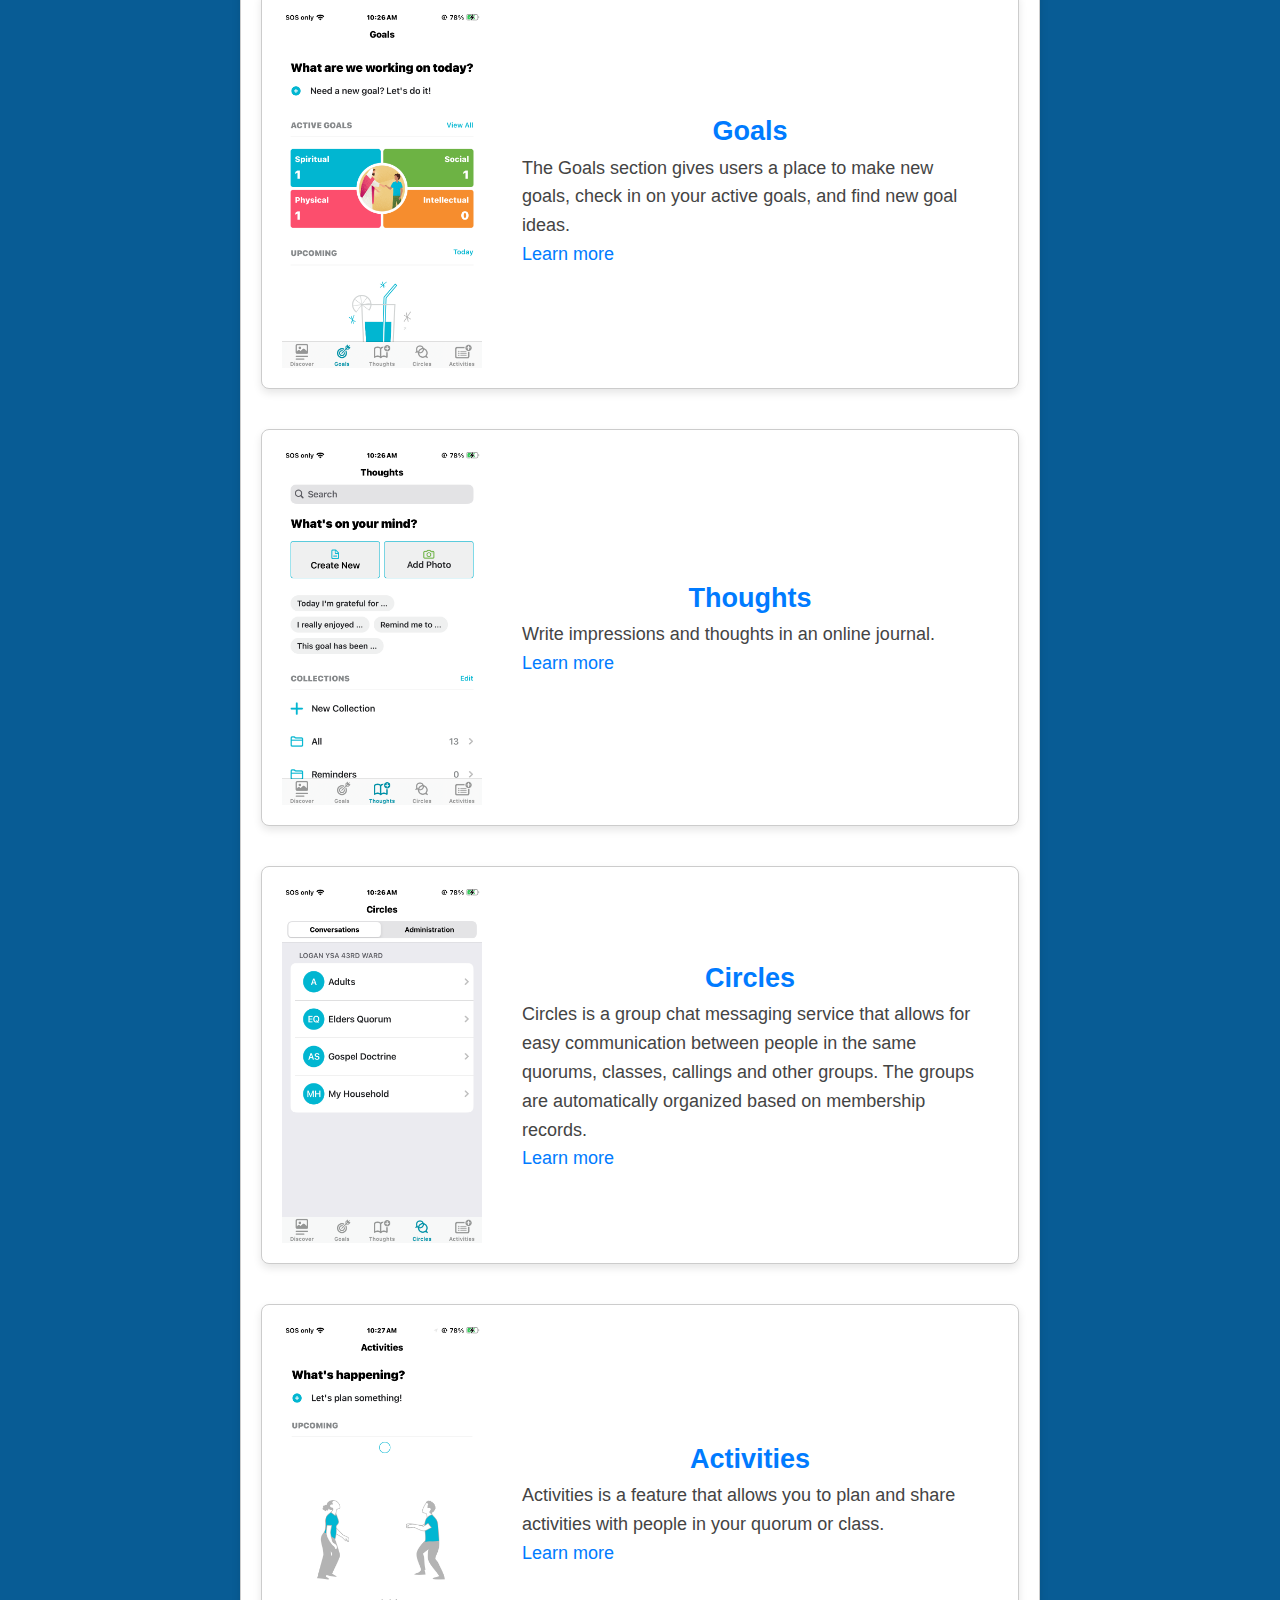
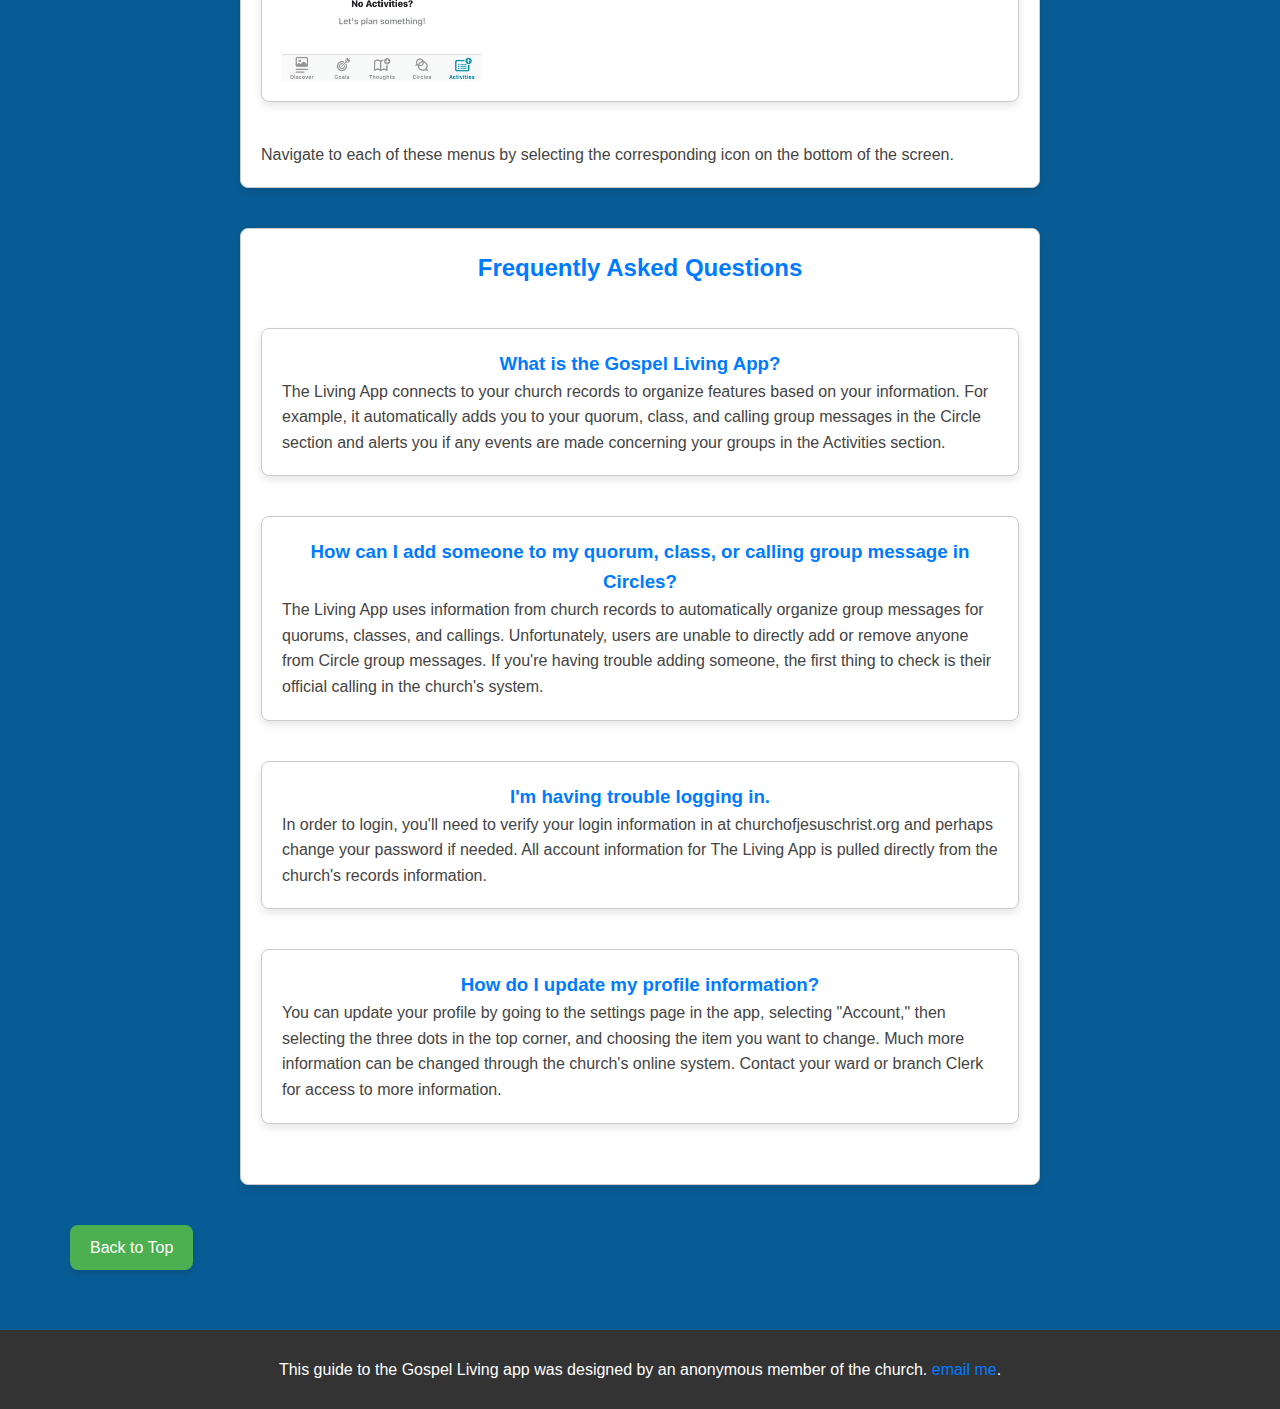
==== commit a6e226ef: "fixed broken image" ====
--- a/index.html
+++ b/index.html
@@ -72,7 +72,7 @@
   </div>
 
   <div class="picture-paragraph">
-    <img class="img-feature" src="directory/iOS-thoughts- Home.PNG" alt="Thoughts-page">
+    <img class="img-feature" src="directory/iOS-Thoughts-Home.PNG" alt="Thoughts-page">
     <article class="features-list">
       <h2>Thoughts</h2>
       <p>Write impressions and thoughts in an online journal.</p><a href="directory/thoughts-instructions.html">Learn more</a>
